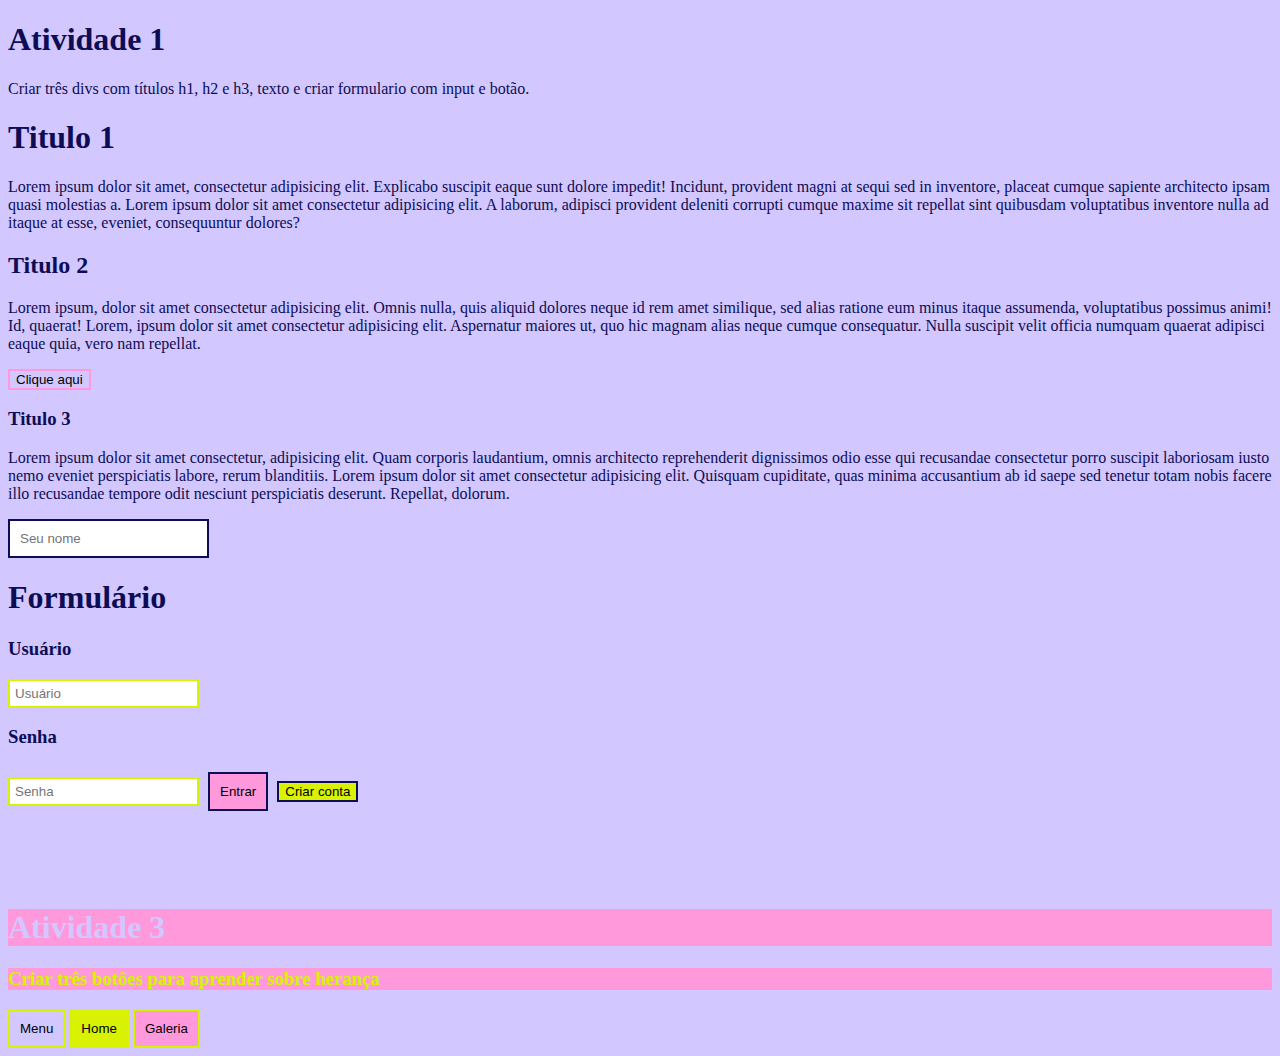
==== index.html @ 821004c0 "Aula 1 CSS" ====
<!DOCTYPE html>
<html lang="pt-br">

<head>
    <meta charset="UTF-8">
    <meta name="viewport" content="width=device-width, initial-scale=1.0">
    <title>CSS Avançado</title>
    <link rel="stylesheet" href="style.css">
</head>

<body>
    <h1>Atividade 1</h1>
    <p>Criar três divs com títulos h1, h2 e h3, texto e criar formulario com input e botão.</p>
    <section>
        <div>
            <h1>Titulo 1</h1>
            <p>Lorem ipsum dolor sit amet, consectetur adipisicing elit. Explicabo suscipit eaque sunt dolore impedit!
                Incidunt, provident magni at sequi sed in inventore, placeat cumque sapiente architecto ipsam quasi
                molestias a.
                Lorem ipsum dolor sit amet consectetur adipisicing elit. A laborum, adipisci provident deleniti corrupti
                cumque
                maxime sit repellat sint quibusdam voluptatibus inventore nulla ad itaque at esse, eveniet, consequuntur
                dolores?</p>
        </div>

        <div>
            <h2>Titulo 2</h2>
            <p>Lorem ipsum, dolor sit amet consectetur adipisicing elit. Omnis nulla, quis aliquid dolores neque id rem
                amet
                similique, sed alias ratione eum minus itaque assumenda, voluptatibus possimus animi! Id, quaerat!
                Lorem,
                ipsum
                dolor sit amet consectetur adipisicing elit. Aspernatur maiores ut, quo hic magnam alias neque cumque
                consequatur. Nulla suscipit velit officia numquam quaerat adipisci eaque quia, vero nam repellat.</p>

            <button>Clique aqui</button>
        </div>

        <div>
            <h3>Titulo 3</h3>
            <p>Lorem ipsum dolor sit amet consectetur, adipisicing elit. Quam corporis laudantium, omnis architecto
                reprehenderit dignissimos odio esse qui recusandae consectetur porro suscipit laboriosam iusto nemo
                eveniet
                perspiciatis labore, rerum blanditiis. Lorem ipsum dolor sit amet consectetur adipisicing elit. Quisquam
                cupiditate, quas minima accusantium ab id saepe sed tenetur totam nobis facere illo recusandae tempore
                odit
                nesciunt perspiciatis deserunt. Repellat, dolorum.</p>

            <input type="text" placeholder="Seu nome">
        </div>

        <form>
            <h1>Formulário</h1>
            <h3><label>Usuário</label></h3>
            <input type="text" placeholder="Usuário">
            <h3><label>Senha</label></h3>
            <input type="text" placeholder="Senha">
            <button class="bt-secundario">Entrar</button>
            <button>Criar conta</button>
        </form>

<br/><br/><br/><br/>

        <div class="atividade">
            <h1>Atividade 3</h1>
            <h3>Criar três botôes para aprender sobre herança</h3>

            <button class="botao-1">Menu</button>
            <button class="botao-2">Home</button>
            <button class="botao-3">Galeria</button>
        </div>
    </section>

</body>

</html>
---- style.css ----
@charset "UTF-8";
body {
  color: #0d0d55;
  background-color: #d2c7ff;
}

h1, h2, h3 {
  color: #0d0d55;
}

button {
  background-color: #d2c7ff;
  border: 2px solid #ff99db;
}

.bt-secundario {
  background-color: #ff99db;
  border: 2px solid #0d0d55;
  margin: 5px;
  padding: 10px;
}

input {
  border: 2px solid #0d0d55;
  padding: 10px;
}

/*Aninhamento usando form colocamos as caracteristicas de tudo dentro do form em um lugar só */
form input {
  border: 2px solid #d9f203;
  padding: 5px;
}
form button {
  background-color: #d9f203;
  border: 2px solid #0d0d55;
}

/*Herança criamos alterações iguais sem ficar*/
.atividade .campos, .atividade .botao-3, .atividade .botao-2, .atividade .botao-1 {
  padding: 10px;
  border: 2px solid #d9f203;
}
.atividade .titulo, .atividade h3, .atividade h1 {
  background-color: #ff99db;
}
.atividade .botao-1 {
  background-color: #d2c7ff;
}
.atividade .botao-2 {
  background-color: #d9f203;
}
.atividade .botao-3 {
  background-color: #ff99db;
}
.atividade h1 {
  color: #d2c7ff;
}
.atividade h3 {
  color: #d9f203;
}

/*# sourceMappingURL=style.css.map */
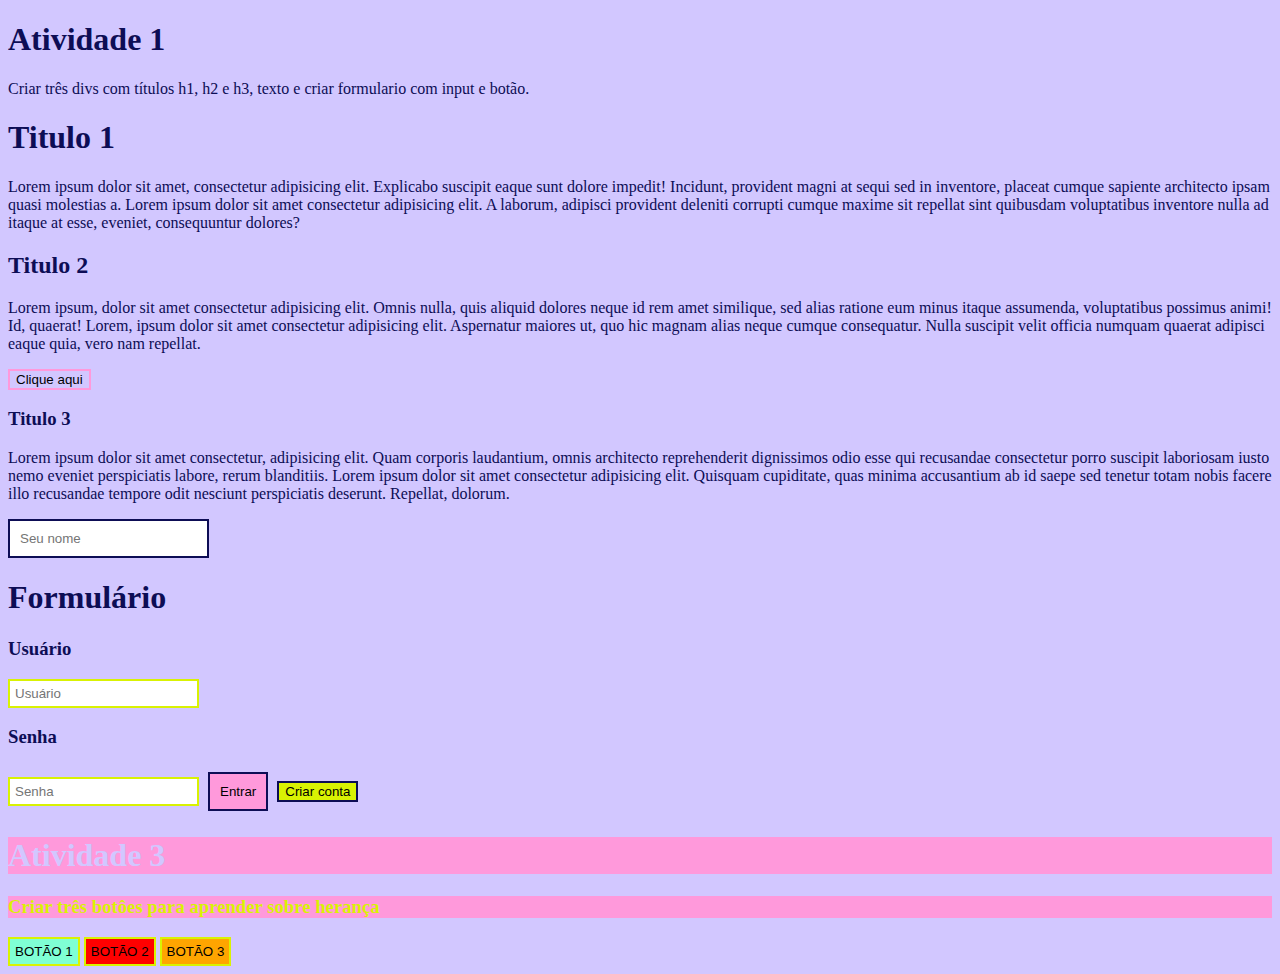
==== commit 5b75da59: "commit" ====
--- a/index.html
+++ b/index.html
@@ -9,9 +9,9 @@
 </head>
 
 <body>
-    <h1>Atividade 1</h1>
-    <p>Criar três divs com títulos h1, h2 e h3, texto e criar formulario com input e botão.</p>
-    <section>
+    <section class="atividade1">
+        <h1>Atividade 1</h1>
+        <p>Criar três divs com títulos h1, h2 e h3, texto e criar formulario com input e botão.</p>
         <div>
             <h1>Titulo 1</h1>
             <p>Lorem ipsum dolor sit amet, consectetur adipisicing elit. Explicabo suscipit eaque sunt dolore impedit!
@@ -58,19 +58,17 @@
             <button class="bt-secundario">Entrar</button>
             <button>Criar conta</button>
         </form>
+    </section>
 
-<br/><br/><br/><br/>
-
-        <div class="atividade">
+    <section class="atividade2">
+        <div>
             <h1>Atividade 3</h1>
             <h3>Criar três botôes para aprender sobre herança</h3>
 
-            <button class="botao-1">Menu</button>
-            <button class="botao-2">Home</button>
-            <button class="botao-3">Galeria</button>
+            <button class="botao-primario">Botão 1</button>
+            <button class="botao-secundario">Botão 2</button>
+            <button class="botao-terciario">Botão 3</button>
         </div>
     </section>
-
 </body>
-
 </html>--- a/style.css
+++ b/style.css
@@ -4,59 +4,70 @@
   background-color: #d2c7ff;
 }
 
-h1, h2, h3 {
+.atividade1 {
+  /*Aninhamento usando form colocamos as caracteristicas de tudo dentro do form em um lugar só */
+}
+.atividade1 h1,
+.atividade1 h2,
+.atividade1 h3 {
   color: #0d0d55;
 }
-
-button {
+.atividade1 button {
   background-color: #d2c7ff;
   border: 2px solid #ff99db;
 }
-
-.bt-secundario {
+.atividade1 .bt-secundario {
   background-color: #ff99db;
   border: 2px solid #0d0d55;
   margin: 5px;
   padding: 10px;
 }
-
-input {
+.atividade1 input {
   border: 2px solid #0d0d55;
   padding: 10px;
 }
-
-/*Aninhamento usando form colocamos as caracteristicas de tudo dentro do form em um lugar só */
-form input {
+.atividade1 form input {
   border: 2px solid #d9f203;
   padding: 5px;
 }
-form button {
+.atividade1 form button {
   background-color: #d9f203;
   border: 2px solid #0d0d55;
 }
 
 /*Herança criamos alterações iguais sem ficar*/
-.atividade .campos, .atividade .botao-3, .atividade .botao-2, .atividade .botao-1 {
-  padding: 10px;
+.atividade2 .campos, .atividade2 .botao-terciario, .atividade2 .botao-secundario, .atividade2 .botao-primario {
+  padding: 5px;
   border: 2px solid #d9f203;
+  text-transform: uppercase;
 }
-.atividade .titulo, .atividade h3, .atividade h1 {
+.atividade2 .titulo, .atividade2 h3, .atividade2 h1 {
   background-color: #ff99db;
 }
-.atividade .botao-1 {
-  background-color: #d2c7ff;
+.atividade2 .botao-primario {
+  background-color: aquamarine;
 }
-.atividade .botao-2 {
-  background-color: #d9f203;
+.atividade2 .botao-primario:hover {
+  background-color: rgb(0, 102.5, 0);
+  border-color: rgb(0, 102.5, 0);
 }
-.atividade .botao-3 {
-  background-color: #ff99db;
+.atividade2 .botao-secundario {
+  background-color: red;
 }
-.atividade h1 {
+.atividade2 .botao-secundario:hover {
+  background-color: #ff9999;
+  border-color: #ff9999;
+}
+.atividade2 .botao-terciario {
+  background-color: orange;
+}
+.atividade2 .botao-terciario:hover {
+  background-color: rgb(229.5, 148.5, 0);
+  border-color: rgb(229.5, 148.5, 0);
+}
+.atividade2 h1 {
   color: #d2c7ff;
 }
-.atividade h3 {
+.atividade2 h3 {
   color: #d9f203;
-}
-
-/*# sourceMappingURL=style.css.map */
+}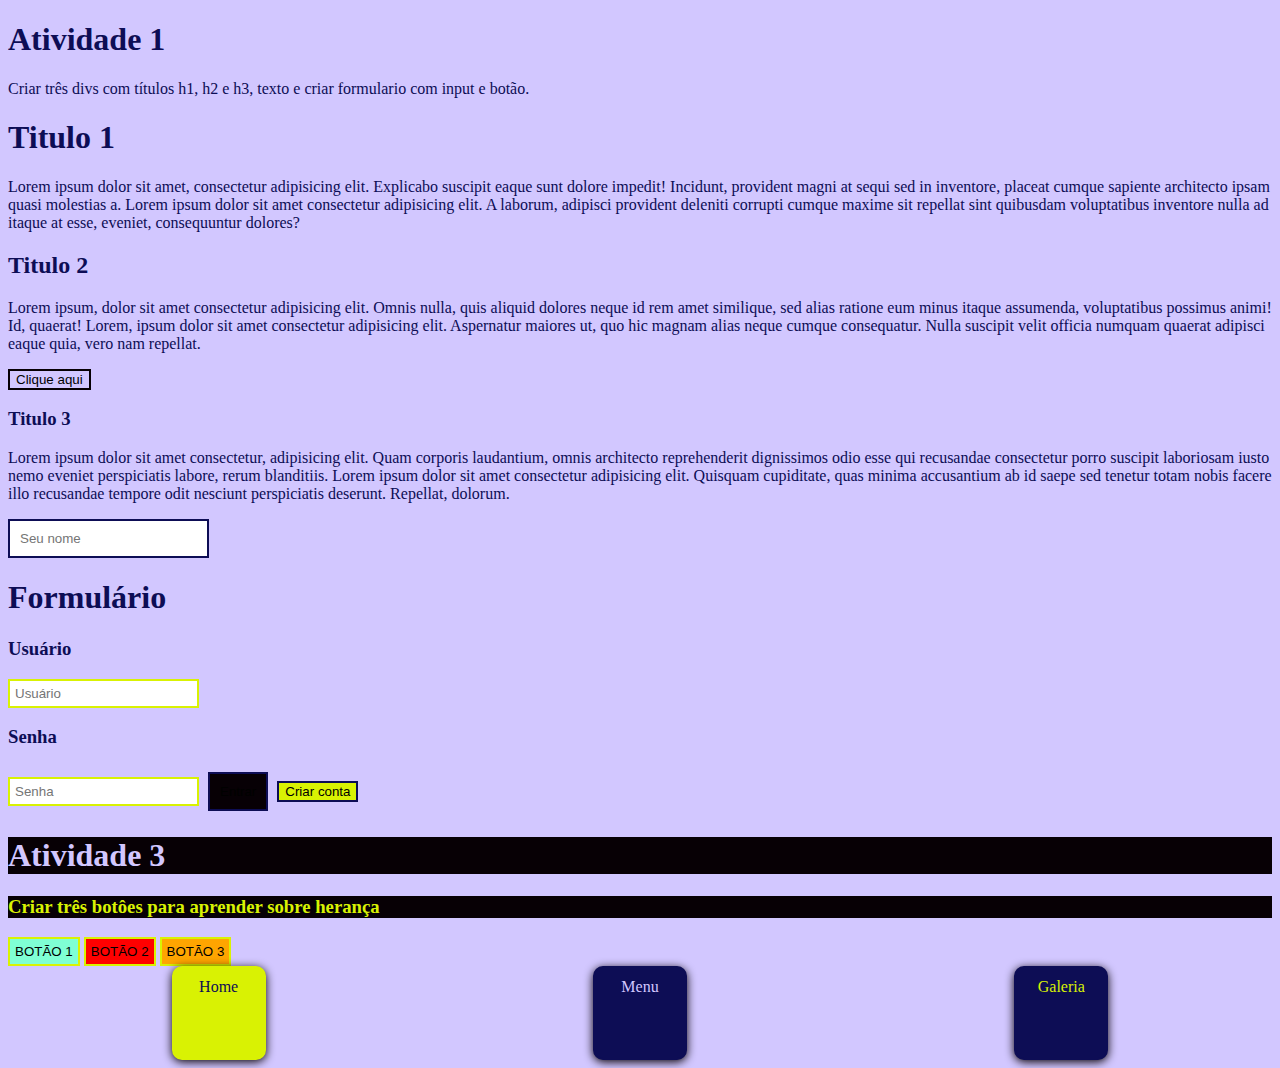
==== commit d663e840: "aula 3" ====
--- a/index.html
+++ b/index.html
@@ -4,7 +4,7 @@
 <head>
     <meta charset="UTF-8">
     <meta name="viewport" content="width=device-width, initial-scale=1.0">
-    <title>CSS Avançado</title>
+    <title>CSS Avançado1</title>
     <link rel="stylesheet" href="style.css">
 </head>
 
@@ -70,5 +70,17 @@
             <button class="botao-terciario">Botão 3</button>
         </div>
     </section>
+
+    <section class="atividade3">
+        <div class="card-primario">
+            Home
+        </div>
+        <div class="card-secundario">
+            Menu
+        </div>
+        <div class="card-terciario">
+            Galeria
+        </div>
+    </section>
 </body>
 </html>--- a/style.css
+++ b/style.css
@@ -14,10 +14,10 @@
 }
 .atividade1 button {
   background-color: #d2c7ff;
-  border: 2px solid #ff99db;
+  border: 2px solid #070005;
 }
 .atividade1 .bt-secundario {
-  background-color: #ff99db;
+  background-color: #070005;
   border: 2px solid #0d0d55;
   margin: 5px;
   padding: 10px;
@@ -42,7 +42,7 @@
   text-transform: uppercase;
 }
 .atividade2 .titulo, .atividade2 h3, .atividade2 h1 {
-  background-color: #ff99db;
+  background-color: #070005;
 }
 .atividade2 .botao-primario {
   background-color: aquamarine;
@@ -70,4 +70,46 @@
 }
 .atividade2 h3 {
   color: #d9f203;
+}
+
+.atividade3 {
+  display: flex;
+  flex-direction: row;
+  justify-content: space-around;
+}
+.atividade3 .card-primario {
+  background-color: #d9f203;
+  color: #0d0d55;
+  border-radius: 10px;
+  border: 2px solid #d9f203;
+  width: 70px;
+  height: 70px;
+  padding: 10px;
+  text-align: center;
+  align-items: center;
+  box-shadow: 0 2px 10px #070005;
+}
+.atividade3 .card-secundario {
+  background-color: #0d0d55;
+  color: #d2c7ff;
+  border-radius: 10px;
+  border: 2px solid #0d0d55;
+  width: 70px;
+  height: 70px;
+  padding: 10px;
+  text-align: center;
+  align-items: center;
+  box-shadow: 0 2px 10px #070005;
+}
+.atividade3 .card-terciario {
+  background-color: #0d0d55;
+  color: #d9f203;
+  border-radius: 10px;
+  border: 2px solid #0d0d55;
+  width: 70px;
+  height: 70px;
+  padding: 10px;
+  text-align: center;
+  align-items: center;
+  box-shadow: 0 2px 10px #070005;
 }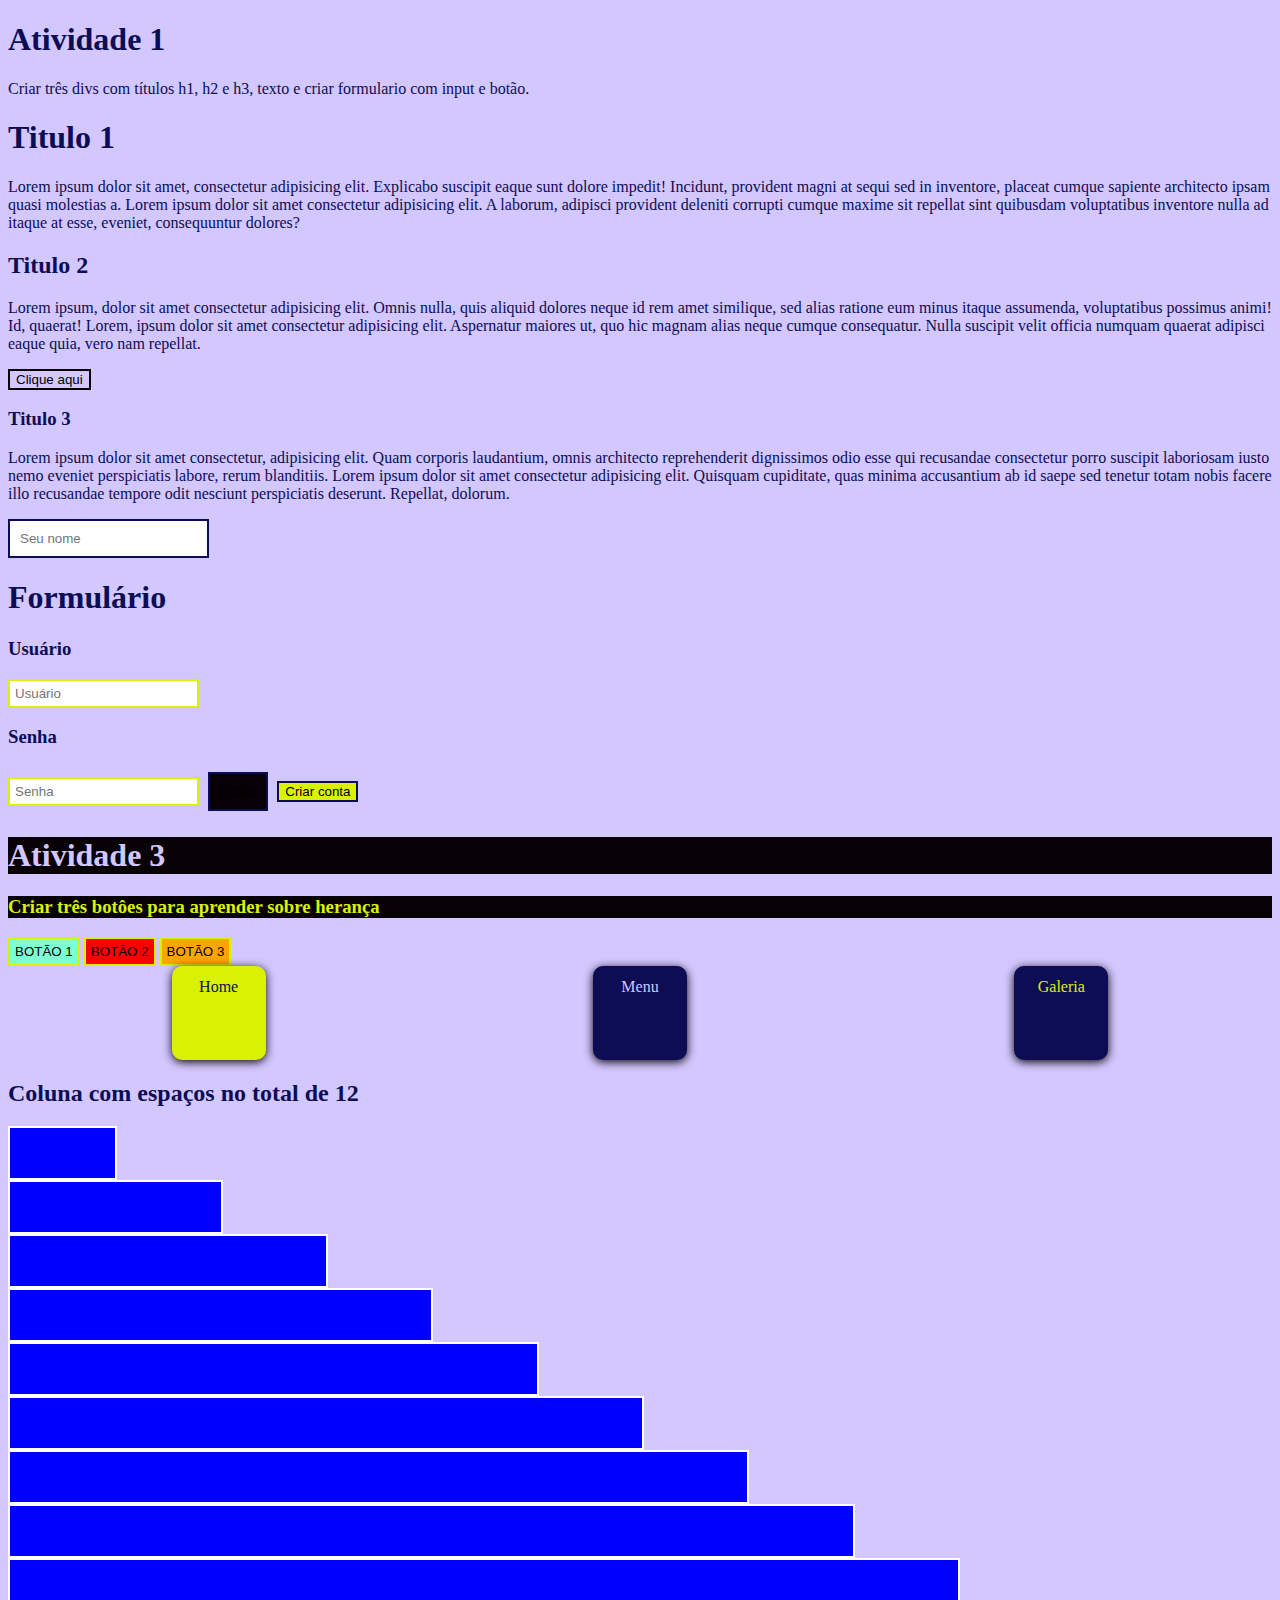
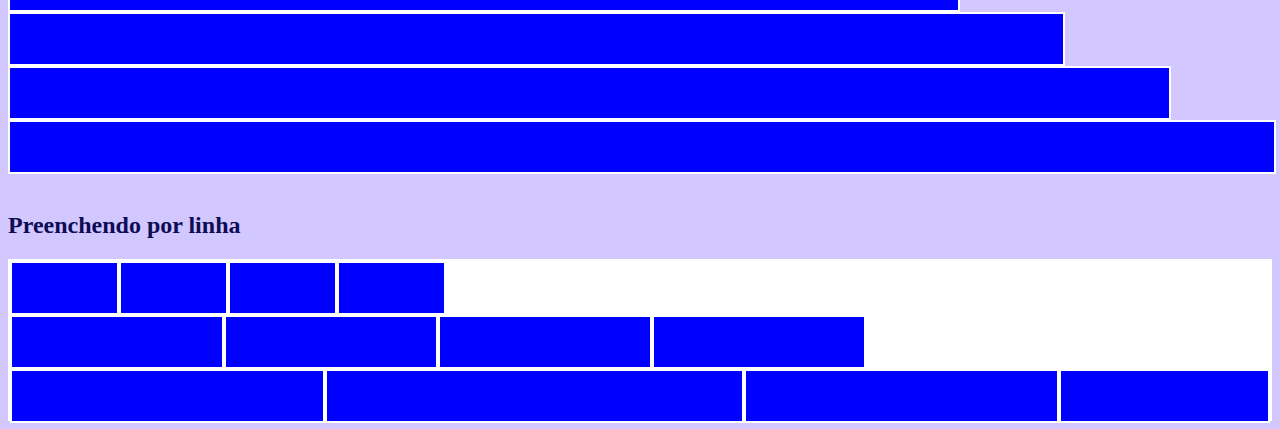
==== commit 8921e521: "Aula4" ====
--- a/index.html
+++ b/index.html
@@ -82,5 +82,41 @@
             Galeria
         </div>
     </section>
+
+    <section class="loops">
+        <h2> Coluna com espaços no total de 12</h2>
+        <div class="col-1"></div>
+        <div class="col-2"></div>
+        <div class="col-3"></div>
+        <div class="col-4"></div>
+        <div class="col-5"></div>
+        <div class="col-6"></div>
+        <div class="col-7"></div>
+        <div class="col-8"></div>
+        <div class="col-9"></div>
+        <div class="col-10"></div>
+        <div class="col-11"></div>
+        <div class="col-12"></div>
+        <br/>
+        <h2> Preenchendo por linha</h2>
+        <div class="linha">
+            <div class="col-1"></div>
+            <div class="col-1"></div>
+            <div class="col-1"></div>
+            <div class="col-1"></div>
+        </div>
+        <div class="linha">
+            <div class="col-2"></div>
+            <div class="col-2"></div>
+            <div class="col-2"></div>
+            <div class="col-2"></div>
+        </div>
+        <div class="linha">
+            <div class="col-3"></div>
+            <div class="col-4"></div>
+            <div class="col-3"></div>
+            <div class="col-2"></div>
+        </div>
+    </section>
 </body>
 </html>--- a/style.css
+++ b/style.css
@@ -112,4 +112,51 @@
   text-align: center;
   align-items: center;
   box-shadow: 0 2px 10px #070005;
+}
+
+.loops .col-1 {
+  width: 8.3333333333%;
+}
+.loops .col-2 {
+  width: 16.6666666667%;
+}
+.loops .col-3 {
+  width: 25%;
+}
+.loops .col-4 {
+  width: 33.3333333333%;
+}
+.loops .col-5 {
+  width: 41.6666666667%;
+}
+.loops .col-6 {
+  width: 50%;
+}
+.loops .col-7 {
+  width: 58.3333333333%;
+}
+.loops .col-8 {
+  width: 66.6666666667%;
+}
+.loops .col-9 {
+  width: 75%;
+}
+.loops .col-10 {
+  width: 83.3333333333%;
+}
+.loops .col-11 {
+  width: 91.6666666667%;
+}
+.loops .col-12 {
+  width: 100%;
+}
+.loops div {
+  height: 50px;
+  background-color: blue;
+  border: 2px solid white;
+}
+.loops .linha {
+  display: flex;
+  flex-direction: row;
+  background-color: white;
 }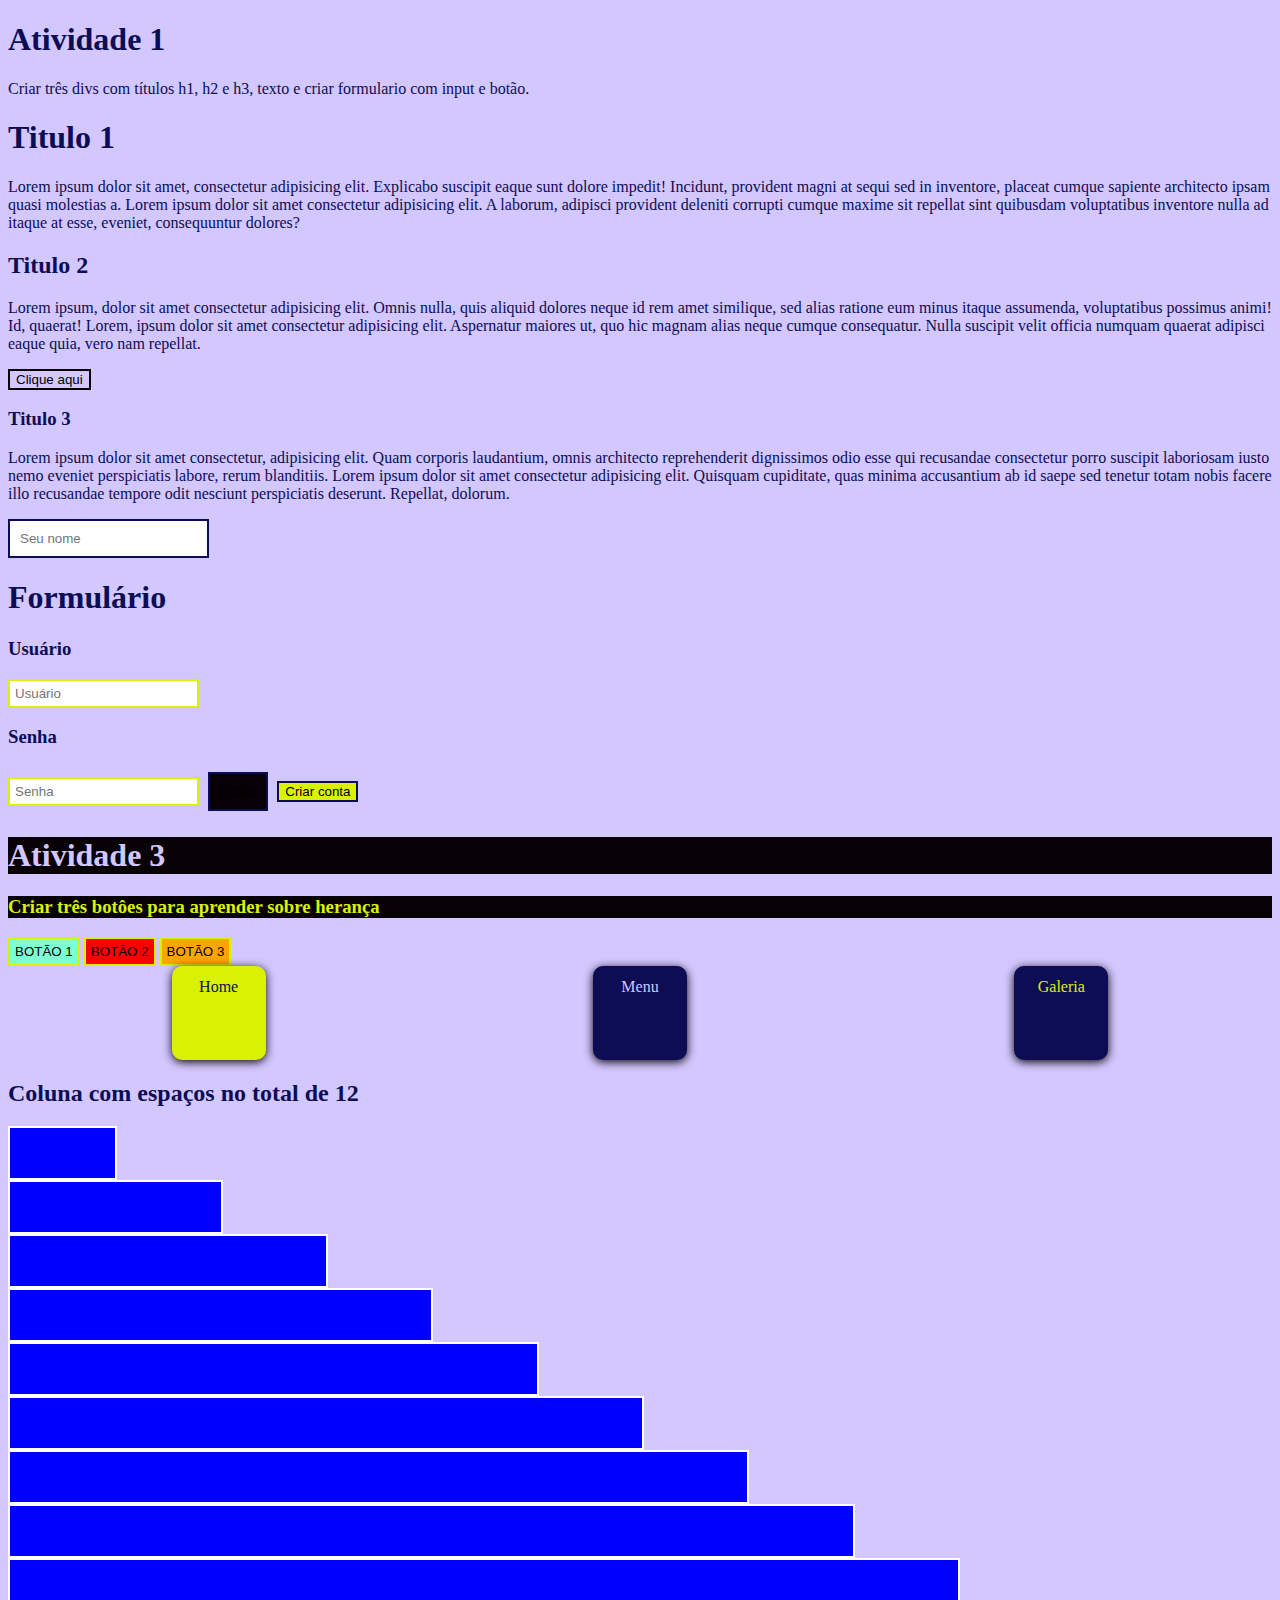
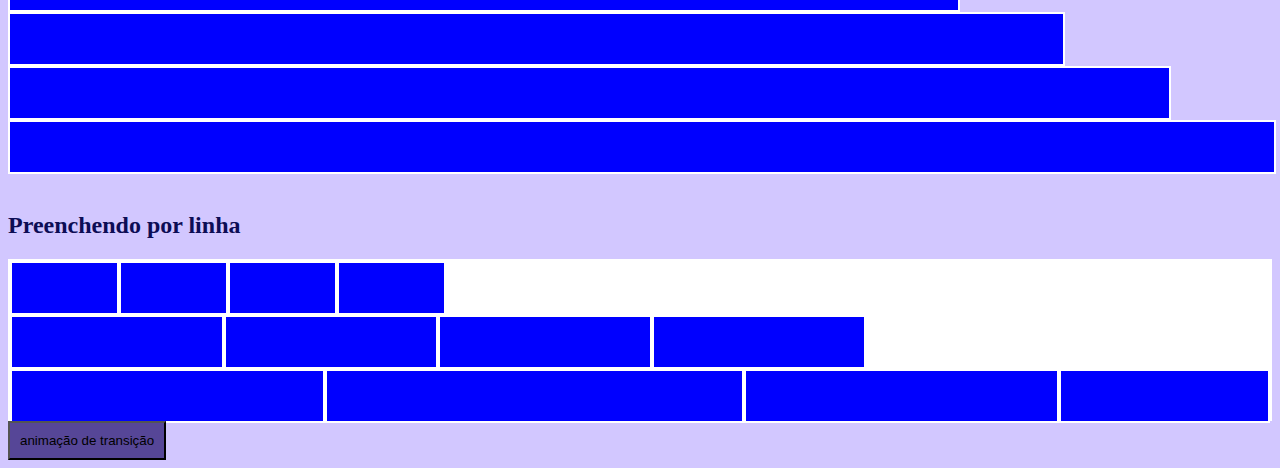
==== commit f234bdcb: "Aula5" ====
--- a/index.html
+++ b/index.html
@@ -118,5 +118,8 @@
             <div class="col-2"></div>
         </div>
     </section>
+    <section class="animacoes">
+        <button>animação de transição</button>
+    </section>
 </body>
 </html>--- a/style.css
+++ b/style.css
@@ -159,4 +159,14 @@
   display: flex;
   flex-direction: row;
   background-color: white;
+}
+
+.animacoes button {
+  background-color: #564697;
+  transition: background-color 1s, transform 1s;
+  padding: 10px;
+}
+.animacoes button:hover {
+  background-color: #d9f203;
+  transform: scale(1.5);
 }